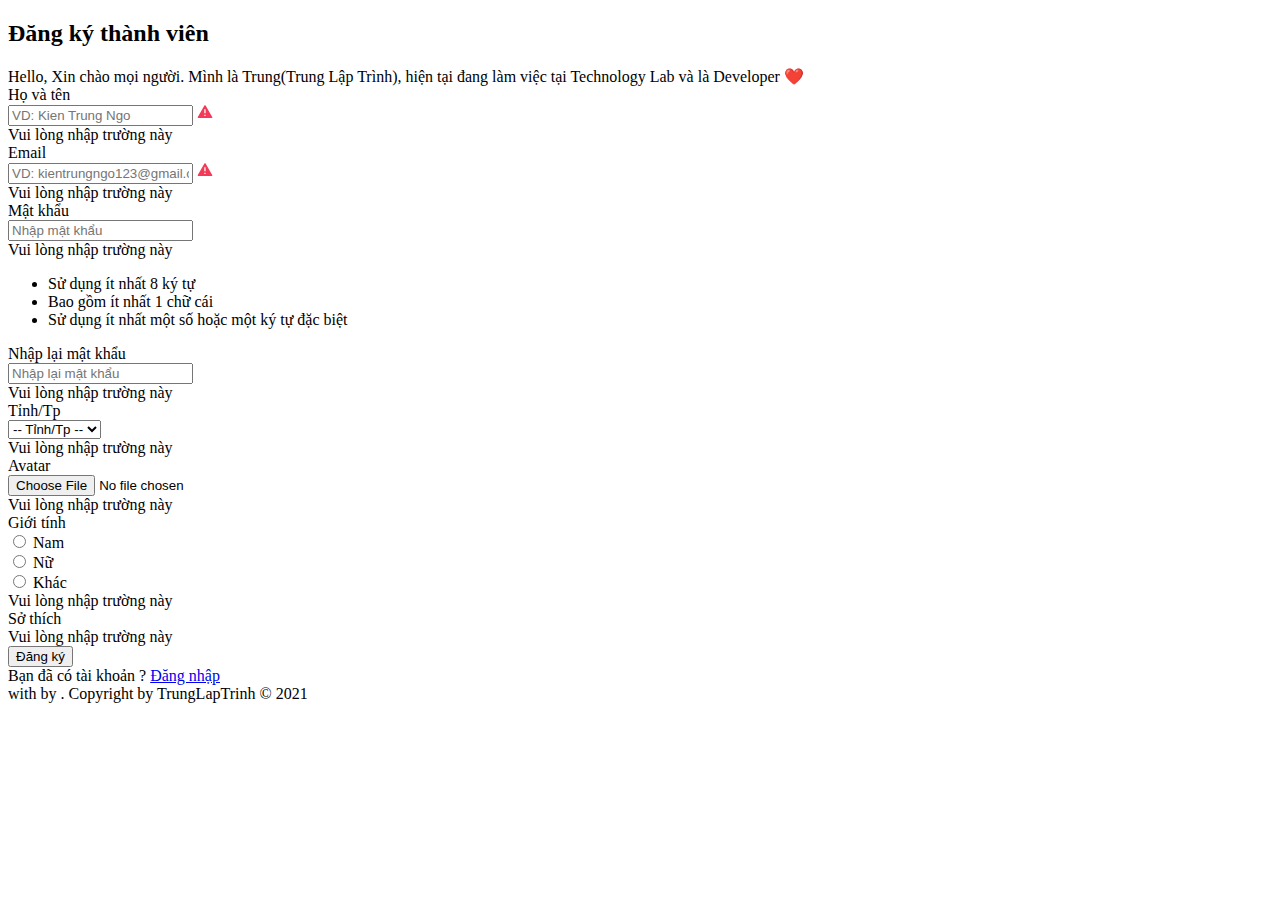
==== index.html @ 98d85cf1 "Add files via upload" ====
<!DOCTYPE html>
<html lang="en">
<head>
	<meta charset="UTF-8">
	<meta name="viewport" content="width=device-width, initial-scale=1.0">
	<title>Register Page</title>
	<link rel="icon" type="image/png" href="./assets/img/logo.png"/>
	<link rel="icon" type="image/png" href="./assets/img/logo.png"/>

	<!-- fontawesome -->
	<link rel="stylesheet" href="https://cdnjs.cloudflare.com/ajax/libs/font-awesome/5.15.3/css/all.min.css" integrity="sha512-iBBXm8fW90+nuLcSKlbmrPcLa0OT92xO1BIsZ+ywDWZCvqsWgccV3gFoRBv0z+8dLJgyAHIhR35VZc2oM/gI1w==" crossorigin="anonymous" referrerpolicy="no-referrer" />

	<!-- google font -->
	<link rel="preconnect" href="https://fonts.gstatic.com">
	<link href="https://fonts.googleapis.com/css2?family=Open+Sans:wght@300;400;600;700&display=swap" rel="stylesheet">

	<!-- css -->
	<link rel="stylesheet" href="./assets/css/style.css">
</head>
<body>
	
	<div class="container">
		<section class="form-section">
			<div class="form-section__header">
				<h2 class="form-section__heading">
					Đăng ký thành viên
				</h2>

				<span class="form-section__sub-heading">
					Hello, Xin chào mọi người. Mình là Trung(Trung Lập Trình), hiện tại đang làm việc tại Technology Lab và là Developer
					<span class="form-section__sub-heading-icon">❤️</span>
				</span>
			</div>

			<div class="form-section__body">
				<form  id="form-register" class="form-section__form" action="">
					<div class="form-section__form-group">
						<label for="fullName" class="form-section__form-label">
							Họ và tên
						</label>
						<div class="form-section__form-input-wrap">
							<input id="fullName" class="form-section__form-input" name="fullName" type="text" placeholder="VD: Kien Trung Ngo">
							<span class="form-section__form-error-icon">
								<svg class="Input_icon__1WC0H" width="16" height="16" viewBox="0 0 16 16"><path d="M0 0h16v16H0V0z" fill="none"></path><path d="M15.2 13.1L8.6 1.6c-.2-.4-.9-.4-1.2 0L.8 13.1c-.1.2-.1.5 0 .7.1.2.3.3.6.3h13.3c.2 0 .5-.1.6-.3.1-.2.1-.5-.1-.7zM8.7 12H7.3v-1.3h1.3V12zm0-2.7H7.3v-4h1.3v4z" fill="#f33a58"></path></svg>
							</span>
						</div>
						<span class="form-section__form-message">
							Vui lòng nhập trường này
						</span>
					</div>
					<div class="form-section__form-group">
						<label for="email" class="form-section__form-label">
							Email
						</label>
						<div class="form-section__form-input-wrap">
							<input id="email" name="email" class="form-section__form-input" type="text" placeholder="VD: kientrungngo123@gmail.com">
							<span class="form-section__form-error-icon">
								<svg class="Input_icon__1WC0H" width="16" height="16" viewBox="0 0 16 16"><path d="M0 0h16v16H0V0z" fill="none"></path><path d="M15.2 13.1L8.6 1.6c-.2-.4-.9-.4-1.2 0L.8 13.1c-.1.2-.1.5 0 .7.1.2.3.3.6.3h13.3c.2 0 .5-.1.6-.3.1-.2.1-.5-.1-.7zM8.7 12H7.3v-1.3h1.3V12zm0-2.7H7.3v-4h1.3v4z" fill="#f33a58"></path></svg>
							</span>
						</div>
						<span class="form-section__form-message">
							Vui lòng nhập trường này
						</span>
					</div>
					<div class="form-section__form-group">
						<label for="password" class="form-section__form-label">
							Mật khẩu
						</label>
						<div class="form-section__form-input-wrap">
							<input id="password" class="form-section__form-input" name="password" type="password" placeholder="Nhập mật khẩu">
							<span class="form-section__form-group-icon hidden">
								<i class="fas fa-eye"></i>
								<i class="fas fa-eye-slash"></i>
							</span>
						</div>
						<span class="form-section__form-message">
							Vui lòng nhập trường này
						</span>

						<ul class="form-section__form-checkList hidden">
							<li class="form-section__form-checkItem">
								<span class="form-section__form-checkItem-icon">
									<i class="fas fa-times-circle"></i>
									<i class="fas fa-check-circle"></i>
								</span>
								Sử dụng ít nhất 8 ký tự
							</li>
							<li class="form-section__form-checkItem">
								<span class="form-section__form-checkItem-icon">
									<i class="fas fa-times-circle"></i>
									<i class="fas fa-check-circle"></i>
								</span>
								Bao gồm ít nhất 1 chữ cái
							</li>
							<li class="form-section__form-checkItem">
								<span class="form-section__form-checkItem-icon">
									<i class="fas fa-times-circle"></i>
									<i class="fas fa-check-circle"></i>
								</span>
								Sử dụng ít nhất một số hoặc một ký tự đặc biệt
							</li>
							
						</ul>
					</div>
					<div class="form-section__form-group">
						<label for="password-confirmation" class="form-section__form-label">
							Nhập lại mật khẩu
						</label>
						<div class="form-section__form-input-wrap">
							<input id="password-confirmation" class="form-section__form-input" name="password-confirmation" type="password" placeholder="Nhập lại mật khẩu">
							<span class="form-section__form-group-icon hidden">
								<i class="fas fa-eye"></i>
								<i class="fas fa-eye-slash"></i>
							</span>
						</div>
						<span class="form-section__form-message">
							Vui lòng nhập trường này
						</span>
					</div>
					<div class="form-section__form-group">
						<label class="form-section__form-label">
							Tỉnh/Tp
						</label>
						<div class="form-section__form-input-wrap">
							<select name="province" id="province" class="form-section__form-input">
								<option value="">
									-- Tỉnh/Tp --
								</option>
							</select>
						</div>
						<span class="form-section__form-message">
							Vui lòng nhập trường này
						</span>
					</div>
					<div class="form-section__form-group">
						<label for="avatar" class="form-section__form-label">
							Avatar
						</label>
						<div class="form-section__form-input-wrap">
							<input id="avatar" name="avatar" type="file" class="form-section__form-input">
						</div>
						<span class="form-section__form-message">
							Vui lòng nhập trường này
						</span>
						<div class="form-section__form-show-img hidden">
							<!-- <img class="form-section__form-img" src="" alt=""> -->
						</div>
					</div>
					<div class="form-section__form-group">
						<label class="form-section__form-label">
							Giới tính
						</label>
						<div class="form-section__form-input-wrap mt-1">
							<input type="radio" name="gender" value="male">
							<label for="" class="form-section__form-label">
								Nam
							</label>
						</div>
						<div class="form-section__form-input-wrap mt-1">
							<input type="radio" name="gender" value="female">
							<label for="" class="form-section__form-label">
								Nữ
							</label>
						</div>
						<div class="form-section__form-input-wrap mt-1">
							<input type="radio" name="gender" value="orther">
							<label for="" class="form-section__form-label">
								Khác
							</label>
						</div>
						
						<span class="form-section__form-message">
							Vui lòng nhập trường này
						</span>
					</div>
					<div class="form-section__form-group">
						<label class="form-section__form-label">
							Sở thích
						</label>
						<div class="form-section__favorite-list">
						</div>

						<span class="form-section__form-message">
							Vui lòng nhập trường này
						</span>
					</div>
					
					<div class="form-section__form-group">
						<button class="form-section__form-submit">
							Đăng ký
						</button>
					</div>
				</form>
			</div>

			<div class="form-section__footer">
				<span class="form-section__footer-direction">
					Bạn đã có tài khoản ?
					<a href="#" class="form-section__footer-link link-login">
						Đăng nhập
					</a>
				</span>
			</div>
		</section>
	</div>

	<footer class="copyright">
		<i class="fas fa-code copyright-icon copyright-icon--coding"></i> with by 
		<i class="fas fa-heart copyright-icon"></i>. Copyright by 
		<span class="copyright-author">TrungLapTrinh</span> &copy; 2021
	</footer>
	<script src="./assets/js/base.js"></script>
	<script src="./assets/js/Validator.js"></script>
	<script src="./assets/js/main.js"></script>
</body>
</html>
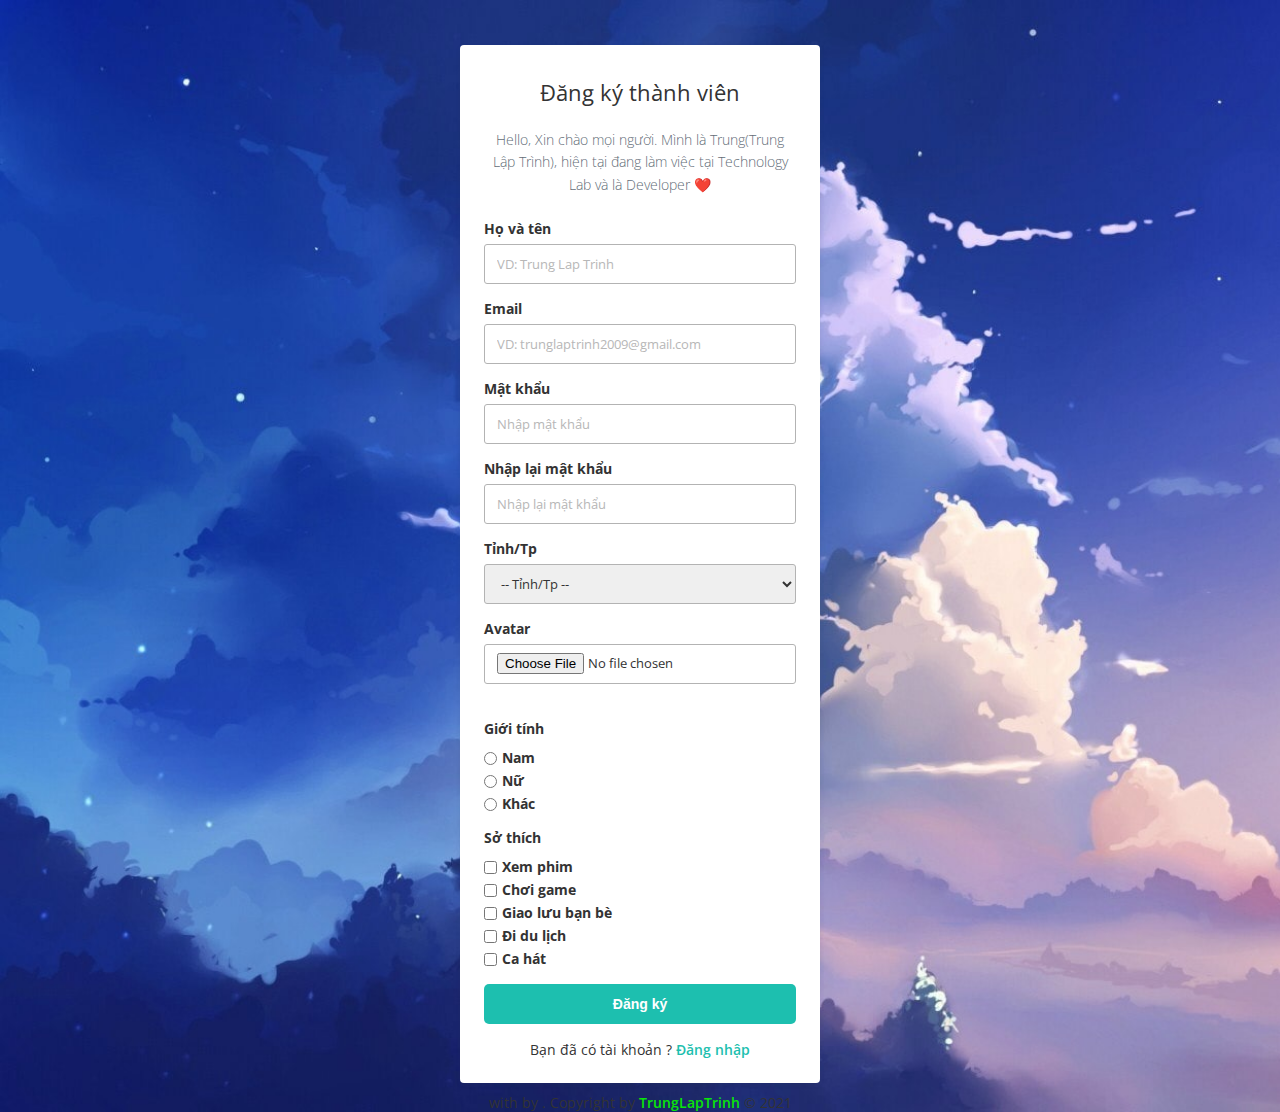
==== commit 901e10e4: "Add files via upload" ====
--- a/index.html
+++ b/index.html
@@ -1,216 +1,216 @@
 <!DOCTYPE html>
 <html lang="en">
-<head>
-	<meta charset="UTF-8">
-	<meta name="viewport" content="width=device-width, initial-scale=1.0">
-	<title>Register Page</title>
-	<link rel="icon" type="image/png" href="./assets/img/logo.png"/>
-	<link rel="icon" type="image/png" href="./assets/img/logo.png"/>
-
-	<!-- fontawesome -->
-	<link rel="stylesheet" href="https://cdnjs.cloudflare.com/ajax/libs/font-awesome/5.15.3/css/all.min.css" integrity="sha512-iBBXm8fW90+nuLcSKlbmrPcLa0OT92xO1BIsZ+ywDWZCvqsWgccV3gFoRBv0z+8dLJgyAHIhR35VZc2oM/gI1w==" crossorigin="anonymous" referrerpolicy="no-referrer" />
-
-	<!-- google font -->
-	<link rel="preconnect" href="https://fonts.gstatic.com">
-	<link href="https://fonts.googleapis.com/css2?family=Open+Sans:wght@300;400;600;700&display=swap" rel="stylesheet">
-
-	<!-- css -->
-	<link rel="stylesheet" href="./assets/css/style.css">
-</head>
-<body>
-	
-	<div class="container">
-		<section class="form-section">
-			<div class="form-section__header">
-				<h2 class="form-section__heading">
-					Đăng ký thành viên
-				</h2>
-
-				<span class="form-section__sub-heading">
-					Hello, Xin chào mọi người. Mình là Trung(Trung Lập Trình), hiện tại đang làm việc tại Technology Lab và là Developer
-					<span class="form-section__sub-heading-icon">❤️</span>
-				</span>
-			</div>
-
-			<div class="form-section__body">
-				<form  id="form-register" class="form-section__form" action="">
-					<div class="form-section__form-group">
-						<label for="fullName" class="form-section__form-label">
-							Họ và tên
-						</label>
-						<div class="form-section__form-input-wrap">
-							<input id="fullName" class="form-section__form-input" name="fullName" type="text" placeholder="VD: Kien Trung Ngo">
-							<span class="form-section__form-error-icon">
-								<svg class="Input_icon__1WC0H" width="16" height="16" viewBox="0 0 16 16"><path d="M0 0h16v16H0V0z" fill="none"></path><path d="M15.2 13.1L8.6 1.6c-.2-.4-.9-.4-1.2 0L.8 13.1c-.1.2-.1.5 0 .7.1.2.3.3.6.3h13.3c.2 0 .5-.1.6-.3.1-.2.1-.5-.1-.7zM8.7 12H7.3v-1.3h1.3V12zm0-2.7H7.3v-4h1.3v4z" fill="#f33a58"></path></svg>
-							</span>
-						</div>
-						<span class="form-section__form-message">
-							Vui lòng nhập trường này
-						</span>
-					</div>
-					<div class="form-section__form-group">
-						<label for="email" class="form-section__form-label">
-							Email
-						</label>
-						<div class="form-section__form-input-wrap">
-							<input id="email" name="email" class="form-section__form-input" type="text" placeholder="VD: kientrungngo123@gmail.com">
-							<span class="form-section__form-error-icon">
-								<svg class="Input_icon__1WC0H" width="16" height="16" viewBox="0 0 16 16"><path d="M0 0h16v16H0V0z" fill="none"></path><path d="M15.2 13.1L8.6 1.6c-.2-.4-.9-.4-1.2 0L.8 13.1c-.1.2-.1.5 0 .7.1.2.3.3.6.3h13.3c.2 0 .5-.1.6-.3.1-.2.1-.5-.1-.7zM8.7 12H7.3v-1.3h1.3V12zm0-2.7H7.3v-4h1.3v4z" fill="#f33a58"></path></svg>
-							</span>
-						</div>
-						<span class="form-section__form-message">
-							Vui lòng nhập trường này
-						</span>
-					</div>
-					<div class="form-section__form-group">
-						<label for="password" class="form-section__form-label">
-							Mật khẩu
-						</label>
-						<div class="form-section__form-input-wrap">
-							<input id="password" class="form-section__form-input" name="password" type="password" placeholder="Nhập mật khẩu">
-							<span class="form-section__form-group-icon hidden">
-								<i class="fas fa-eye"></i>
-								<i class="fas fa-eye-slash"></i>
-							</span>
-						</div>
-						<span class="form-section__form-message">
-							Vui lòng nhập trường này
-						</span>
-
-						<ul class="form-section__form-checkList hidden">
-							<li class="form-section__form-checkItem">
-								<span class="form-section__form-checkItem-icon">
-									<i class="fas fa-times-circle"></i>
-									<i class="fas fa-check-circle"></i>
-								</span>
-								Sử dụng ít nhất 8 ký tự
-							</li>
-							<li class="form-section__form-checkItem">
-								<span class="form-section__form-checkItem-icon">
-									<i class="fas fa-times-circle"></i>
-									<i class="fas fa-check-circle"></i>
-								</span>
-								Bao gồm ít nhất 1 chữ cái
-							</li>
-							<li class="form-section__form-checkItem">
-								<span class="form-section__form-checkItem-icon">
-									<i class="fas fa-times-circle"></i>
-									<i class="fas fa-check-circle"></i>
-								</span>
-								Sử dụng ít nhất một số hoặc một ký tự đặc biệt
-							</li>
+	<head>
+		<meta charset="UTF-8">
+		<meta name="viewport" content="width=device-width, initial-scale=1.0">
+		<title>Register Page</title>
+		<link rel="icon" type="image/png" href="./assets/img/logo.jpg"/>
+		<link rel="icon" type="image/png" href="./assets/img/logo.jpg"/>
+
+		<!-- fontawesome -->
+		<link rel="stylesheet" href="https://cdnjs.cloudflare.com/ajax/libs/font-awesome/5.15.3/css/all.min.css" integrity="sha512-iBBXm8fW90+nuLcSKlbmrPcLa0OT92xO1BIsZ+ywDWZCvqsWgccV3gFoRBv0z+8dLJgyAHIhR35VZc2oM/gI1w==" crossorigin="anonymous" referrerpolicy="no-referrer" />
+
+		<!-- google font -->
+		<link rel="preconnect" href="https://fonts.gstatic.com">
+		<link href="https://fonts.googleapis.com/css2?family=Open+Sans:wght@300;400;600;700&display=swap" rel="stylesheet">
+
+		<!-- css -->
+		<link rel="stylesheet" href="./assets/css/style.css">
+	</head>
+
+	<body>
+		<div class="container">
+			<section class="form-section">
+				<div class="form-section__header">
+					<h2 class="form-section__heading">
+						Đăng ký thành viên
+					</h2>
+
+					<span class="form-section__sub-heading">
+						Hello, Xin chào mọi người. Mình là Trung(Trung Lập Trình), hiện tại đang làm việc tại Technology Lab và là Developer
+						<span class="form-section__sub-heading-icon">❤️</span>
+					</span>
+				</div>
+
+				<div class="form-section__body">
+					<form  id="form-register" class="form-section__form" action="">
+						<div class="form-section__form-group">
+							<label for="fullName" class="form-section__form-label">
+								Họ và tên
+							</label>
+							<div class="form-section__form-input-wrap">
+								<input id="fullName" class="form-section__form-input" name="fullName" type="text" placeholder="VD: Trung Lap Trinh">
+								<span class="form-section__form-error-icon">
+									<svg class="Input_icon__1WC0H" width="16" height="16" viewBox="0 0 16 16"><path d="M0 0h16v16H0V0z" fill="none"></path><path d="M15.2 13.1L8.6 1.6c-.2-.4-.9-.4-1.2 0L.8 13.1c-.1.2-.1.5 0 .7.1.2.3.3.6.3h13.3c.2 0 .5-.1.6-.3.1-.2.1-.5-.1-.7zM8.7 12H7.3v-1.3h1.3V12zm0-2.7H7.3v-4h1.3v4z" fill="#f33a58"></path></svg>
+								</span>
+							</div>
+							<span class="form-section__form-message">
+								Vui lòng nhập trường này
+							</span>
+						</div>
+						<div class="form-section__form-group">
+							<label for="email" class="form-section__form-label">
+								Email
+							</label>
+							<div class="form-section__form-input-wrap">
+								<input id="email" name="email" class="form-section__form-input" type="text" placeholder="VD: trunglaptrinh2009@gmail.com">
+								<span class="form-section__form-error-icon">
+									<svg class="Input_icon__1WC0H" width="16" height="16" viewBox="0 0 16 16"><path d="M0 0h16v16H0V0z" fill="none"></path><path d="M15.2 13.1L8.6 1.6c-.2-.4-.9-.4-1.2 0L.8 13.1c-.1.2-.1.5 0 .7.1.2.3.3.6.3h13.3c.2 0 .5-.1.6-.3.1-.2.1-.5-.1-.7zM8.7 12H7.3v-1.3h1.3V12zm0-2.7H7.3v-4h1.3v4z" fill="#f33a58"></path></svg>
+								</span>
+							</div>
+							<span class="form-section__form-message">
+								Vui lòng nhập trường này
+							</span>
+						</div>
+						<div class="form-section__form-group">
+							<label for="password" class="form-section__form-label">
+								Mật khẩu
+							</label>
+							<div class="form-section__form-input-wrap">
+								<input id="password" class="form-section__form-input" name="password" type="password" placeholder="Nhập mật khẩu">
+								<span class="form-section__form-group-icon hidden">
+									<i class="fas fa-eye"></i>
+									<i class="fas fa-eye-slash"></i>
+								</span>
+							</div>
+							<span class="form-section__form-message">
+								Vui lòng nhập trường này
+							</span>
+
+							<ul class="form-section__form-checkList hidden">
+								<li class="form-section__form-checkItem">
+									<span class="form-section__form-checkItem-icon">
+										<i class="fas fa-times-circle"></i>
+										<i class="fas fa-check-circle"></i>
+									</span>
+									Sử dụng ít nhất 8 ký tự
+								</li>
+								<li class="form-section__form-checkItem">
+									<span class="form-section__form-checkItem-icon">
+										<i class="fas fa-times-circle"></i>
+										<i class="fas fa-check-circle"></i>
+									</span>
+									Bao gồm ít nhất 1 chữ cái
+								</li>
+								<li class="form-section__form-checkItem">
+									<span class="form-section__form-checkItem-icon">
+										<i class="fas fa-times-circle"></i>
+										<i class="fas fa-check-circle"></i>
+									</span>
+									Sử dụng ít nhất một số hoặc một ký tự đặc biệt
+								</li>
+								
+							</ul>
+						</div>
+						<div class="form-section__form-group">
+							<label for="password-confirmation" class="form-section__form-label">
+								Nhập lại mật khẩu
+							</label>
+							<div class="form-section__form-input-wrap">
+								<input id="password-confirmation" class="form-section__form-input" name="password-confirmation" type="password" placeholder="Nhập lại mật khẩu">
+								<span class="form-section__form-group-icon hidden">
+									<i class="fas fa-eye"></i>
+									<i class="fas fa-eye-slash"></i>
+								</span>
+							</div>
+							<span class="form-section__form-message">
+								Vui lòng nhập trường này
+							</span>
+						</div>
+						<div class="form-section__form-group">
+							<label class="form-section__form-label">
+								Tỉnh/Tp
+							</label>
+							<div class="form-section__form-input-wrap">
+								<select name="province" id="province" class="form-section__form-input">
+									<option value="">
+										-- Tỉnh/Tp --
+									</option>
+								</select>
+							</div>
+							<span class="form-section__form-message">
+								Vui lòng nhập trường này
+							</span>
+						</div>
+						<div class="form-section__form-group">
+							<label for="avatar" class="form-section__form-label">
+								Avatar
+							</label>
+							<div class="form-section__form-input-wrap">
+								<input id="avatar" name="avatar" type="file" class="form-section__form-input">
+							</div>
+							<span class="form-section__form-message">
+								Vui lòng nhập trường này
+							</span>
+							<div class="form-section__form-show-img hidden">
+								<!-- <img class="form-section__form-img" src="" alt=""> -->
+							</div>
+						</div>
+						<div class="form-section__form-group">
+							<label class="form-section__form-label">
+								Giới tính
+							</label>
+							<div class="form-section__form-input-wrap mt-1">
+								<input type="radio" name="gender" value="male">
+								<label for="" class="form-section__form-label">
+									Nam
+								</label>
+							</div>
+							<div class="form-section__form-input-wrap mt-1">
+								<input type="radio" name="gender" value="female">
+								<label for="" class="form-section__form-label">
+									Nữ
+								</label>
+							</div>
+							<div class="form-section__form-input-wrap mt-1">
+								<input type="radio" name="gender" value="orther">
+								<label for="" class="form-section__form-label">
+									Khác
+								</label>
+							</div>
 							
-						</ul>
-					</div>
-					<div class="form-section__form-group">
-						<label for="password-confirmation" class="form-section__form-label">
-							Nhập lại mật khẩu
-						</label>
-						<div class="form-section__form-input-wrap">
-							<input id="password-confirmation" class="form-section__form-input" name="password-confirmation" type="password" placeholder="Nhập lại mật khẩu">
-							<span class="form-section__form-group-icon hidden">
-								<i class="fas fa-eye"></i>
-								<i class="fas fa-eye-slash"></i>
-							</span>
-						</div>
-						<span class="form-section__form-message">
-							Vui lòng nhập trường này
-						</span>
-					</div>
-					<div class="form-section__form-group">
-						<label class="form-section__form-label">
-							Tỉnh/Tp
-						</label>
-						<div class="form-section__form-input-wrap">
-							<select name="province" id="province" class="form-section__form-input">
-								<option value="">
-									-- Tỉnh/Tp --
-								</option>
-							</select>
-						</div>
-						<span class="form-section__form-message">
-							Vui lòng nhập trường này
-						</span>
-					</div>
-					<div class="form-section__form-group">
-						<label for="avatar" class="form-section__form-label">
-							Avatar
-						</label>
-						<div class="form-section__form-input-wrap">
-							<input id="avatar" name="avatar" type="file" class="form-section__form-input">
-						</div>
-						<span class="form-section__form-message">
-							Vui lòng nhập trường này
-						</span>
-						<div class="form-section__form-show-img hidden">
-							<!-- <img class="form-section__form-img" src="" alt=""> -->
-						</div>
-					</div>
-					<div class="form-section__form-group">
-						<label class="form-section__form-label">
-							Giới tính
-						</label>
-						<div class="form-section__form-input-wrap mt-1">
-							<input type="radio" name="gender" value="male">
-							<label for="" class="form-section__form-label">
-								Nam
-							</label>
-						</div>
-						<div class="form-section__form-input-wrap mt-1">
-							<input type="radio" name="gender" value="female">
-							<label for="" class="form-section__form-label">
-								Nữ
-							</label>
-						</div>
-						<div class="form-section__form-input-wrap mt-1">
-							<input type="radio" name="gender" value="orther">
-							<label for="" class="form-section__form-label">
-								Khác
-							</label>
+							<span class="form-section__form-message">
+								Vui lòng nhập trường này
+							</span>
+						</div>
+						<div class="form-section__form-group">
+							<label class="form-section__form-label">
+								Sở thích
+							</label>
+							<div class="form-section__favorite-list">
+							</div>
+
+							<span class="form-section__form-message">
+								Vui lòng nhập trường này
+							</span>
 						</div>
 						
-						<span class="form-section__form-message">
-							Vui lòng nhập trường này
-						</span>
-					</div>
-					<div class="form-section__form-group">
-						<label class="form-section__form-label">
-							Sở thích
-						</label>
-						<div class="form-section__favorite-list">
-						</div>
-
-						<span class="form-section__form-message">
-							Vui lòng nhập trường này
-						</span>
-					</div>
-					
-					<div class="form-section__form-group">
-						<button class="form-section__form-submit">
-							Đăng ký
-						</button>
-					</div>
-				</form>
-			</div>
-
-			<div class="form-section__footer">
-				<span class="form-section__footer-direction">
-					Bạn đã có tài khoản ?
-					<a href="#" class="form-section__footer-link link-login">
-						Đăng nhập
-					</a>
-				</span>
-			</div>
-		</section>
-	</div>
-
-	<footer class="copyright">
-		<i class="fas fa-code copyright-icon copyright-icon--coding"></i> with by 
-		<i class="fas fa-heart copyright-icon"></i>. Copyright by 
-		<span class="copyright-author">TrungLapTrinh</span> &copy; 2021
-	</footer>
-	<script src="./assets/js/base.js"></script>
-	<script src="./assets/js/Validator.js"></script>
-	<script src="./assets/js/main.js"></script>
-</body>
+						<div class="form-section__form-group">
+							<button class="form-section__form-submit">
+								Đăng ký
+							</button>
+						</div>
+					</form>
+				</div>
+
+				<div class="form-section__footer">
+					<span class="form-section__footer-direction">
+						Bạn đã có tài khoản ?
+						<a href="#" class="form-section__footer-link link-login">
+							Đăng nhập
+						</a>
+					</span>
+				</div>
+			</section>
+		</div>
+
+		<footer class="copyright">
+			<i class="fas fa-code copyright-icon copyright-icon--coding"></i> with by 
+			<i class="fas fa-heart copyright-icon"></i>. Copyright by 
+			<span class="copyright-author">TrungLapTrinh</span> &copy; 2021
+		</footer>
+		<script src="./assets/js/base.js"></script>
+		<script src="./assets/js/Validator.js"></script>
+		<script src="./assets/js/main.js"></script>
+	</body>
 </html>--- a/assets/css/style.css
+++ b/assets/css/style.css
@@ -0,0 +1,339 @@
+* {
+	margin: 0;
+	padding: 0;
+	box-sizing: border-box;
+}
+
+:root {
+	--border-color: #eaeaea;
+	--blue-light-color: #34a3bd;
+	--gray-light-color: #4e555d;
+	--gray-dark-color: #283033;
+	--white-color: #fff;
+	--blue-light-color: #1dbfaf;
+	--blue-dark-color: #009090;
+	--green-color: #09e609;
+	--green-dark-color: #609230;
+	--red-color: #ff0000;
+	--red-dark-color: #f33a58;
+	--red-light-color: #fdebee;
+	--text-color: #333;
+}
+
+.mt-1 {
+	margin-top: 5px;
+}
+
+body {
+	background-image: url("../img/background.jpg");
+	background-size: cover;
+}
+
+img {
+	width: 100%;
+	height: auto;
+}
+
+html {
+	font-size: 62.5%;
+}
+
+body {
+	font-family: "Open Sans", sans-serif;
+	font-size: 1.2rem;
+	background-color: var(--white-color);
+}
+
+.container {
+	width: 100%;
+	margin-top: 45px;
+	display: flex;
+	justify-content: center;
+	align-items: center;
+}
+
+.form-section {
+	max-width: 360px;
+	width: 100%;
+	padding: 24px;
+	background-color: var(--white-color);
+	border-radius: 4px;
+	box-shadow: 0 2px 5px 0 rgb(51 62 73 / 10%);
+}
+
+.form-section__heading {
+	font-size: 2.2rem;
+	font-weight: 400;
+	text-align: center;
+	margin: 8px 0 22px;
+	color: var(--text-color);
+}
+
+.form-section__sub-heading {
+	display: block;
+	text-align: center;
+	font-size: 1.4rem;
+	font-weight: lighter;
+	line-height: 1.6;
+	color: #636d77;
+	margin-bottom: 24px;
+}
+
+.form-section__form-group {
+	margin-bottom: 16px;
+	display: flex;
+	flex-direction: column;
+}
+
+.form-section__form-label {
+	font-size: 1.4rem;
+	font-weight: 700;
+	line-height: 18px;
+	color: var(--text-color);
+	padding-bottom: 6px;
+}
+
+.form-section__form-input-wrap {
+	position: relative;
+	display: flex;
+	align-items: center;
+}
+
+input[name=fullName] {
+	text-transform: capitalize;
+}
+
+input[type=radio],
+input[type=checkbox] {
+	margin-right: 5px;
+	cursor: pointer;
+}
+
+input[type=radio] ~ .form-section__form-label,
+input[type=checkbox] ~ .form-section__form-label {
+	padding-bottom: 0;
+}
+
+.form-section__form-input {
+	height: 40px;
+	max-width: 100%;
+	width: 100%;
+	padding: 8px 12px;
+	border: 1px solid #b3b3b3;
+	border-radius: 3px;
+	outline: none;
+	color: var(--text-color);
+	font-family: inherit;
+	transition: all .3s linear;
+}
+
+.form-section__form-input:focus,
+.form-section__form-input:hover {
+	border-color: var(--blue-light-color);
+}
+
+.form-section__form-group.error .form-section__form-input:hover {
+	background-color: var(--white-color);
+}
+
+.form-section__form-input::placeholder {
+	color: #b7b7b7;
+}
+
+.form-section__form-error-icon {
+	display: none;
+	position: absolute;
+	top: 0;
+	right: 10px;
+	height: 100%;
+	align-items: center;
+	transform-origin: 50% 0;
+	transition: transform .3s linear 1s;
+}
+
+@keyframes bellAni {
+	0% {
+		transform: rotate(-20deg);
+	}
+
+	20% {
+		transform: rotate(20deg);
+	}
+
+	40% {
+		transform: rotate(-20deg);
+	}
+
+	60% {
+		transform: rotate(20deg);
+	}
+
+	80% {
+		transform: rotate(-20deg);
+	}
+
+	100% {
+		transform: rotate(0);
+	}
+}
+
+.form-section__form-group-icon {
+	cursor: pointer;
+	position: absolute;
+	top: 50%;
+	right: 10px;
+	font-size: 1.4rem;
+	color: var(--blue-dark-color);
+	transform: translateY(-50%);
+}
+
+.form-section__form-group-icon i:last-child {
+	display: none;
+}
+
+.form-section__form-group-icon.hidden i:first-child {
+	display: none;
+}
+
+.form-section__form-group-icon.hidden i:last-child {
+	display: inline;
+}
+
+.form-section__form-message {
+	display: none;
+	padding-top: 4px;
+	color: var(--red-dark-color);
+	font-size: 1.2rem;
+	line-height: 16px;
+	transition: all .3s linear;
+}
+
+.form-section__form-checkList {
+	margin-top: 16px;
+	list-style: none;
+}
+
+.form-section__form-checkList.hidden {
+	display: none;
+}
+
+.form-section__form-checkItem {
+	padding: 3px 0;
+	font-size: 1.4rem;
+	color: grey;
+}
+
+.form-section__form-checkItem.checked {
+	color: var(--green-dark-color);
+}
+
+.form-section__form-checkItem i:last-child {
+	display: none;
+}
+
+.form-section__form-checkItem.checked i:first-child {
+	display: none;
+}
+
+.form-section__form-checkItem.checked i:last-child {
+	display: inline-block;
+	color: inherit;
+}
+
+.form-section__form-group.error
+.form-section__form-input {
+	background-color: var(--red-light-color);
+	border-color: var(--red-dark-color);
+}
+
+.form-section__form-group.error
+.form-section__form-message {
+	display: block;
+}
+
+.form-section__form-group.error
+.form-section__form-error-icon {
+	display: flex;
+	animation: bellAni .8s linear forwards;
+}
+
+.form-section__form-submit {
+	font-size: 1.4rem;
+	font-weight: 600;
+	outline: none;
+	border: none;
+	border-radius: 5px;
+	padding: 12px 16px;
+	color: var(--white-color);
+	background-color: var(--blue-light-color);
+	transition: all .3s linear;
+}
+
+.form-section__form-submit:hover {
+	cursor: pointer;
+	background-color: var(--blue-dark-color);
+}
+
+/* form section avatar */
+
+.form-section__form-show-img {
+	margin-top: 20px;
+	padding-top: 50%;
+	width: 50%;
+	height: 0;
+	background-position: center;
+	background-size: cover;
+	background-repeat: no-repeat;
+	transition: .5s ease;
+}
+
+.form-section__form-show-img.hidden {
+	padding-top: 0;
+}
+
+.form-section__form-img {
+	width: 100%;
+	height: auto;
+}
+
+/*form section footer*/
+
+.form-section__footer {
+	font-size: 1.4rem;
+	color: var(--text-color);
+	font-weight: 400;
+	text-align: center;
+}
+
+.form-section__footer-link {
+	color: var(--blue-light-color);
+	text-decoration: none;
+	font-weight: 600;
+}
+
+.form-section__footer-link:hover {
+	text-decoration: underline;
+}
+
+/*footer*/
+
+.copyright {
+	width: 100%;
+	margin-top: 10px;
+	color: var(--text-color);
+	text-align: center;
+	font-size: 1.4rem;
+}
+
+.copyright-icon {
+	color: var(--red-color);
+}
+
+.copyright-icon--coding,
+.copyright-author {
+	color: var(--green-color);
+}
+
+.copyright-author {
+	font-weight: 600;
+}
